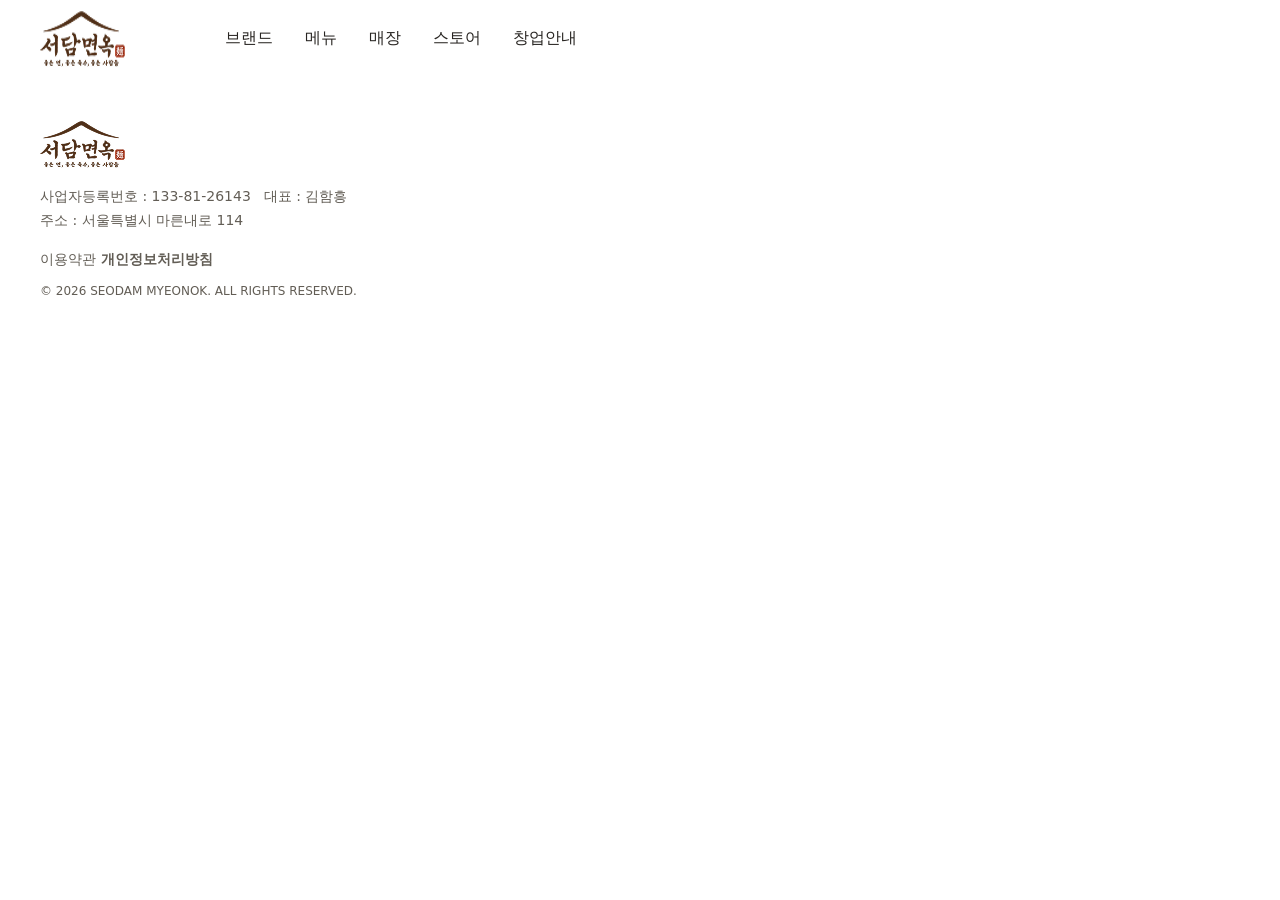
==== index.html @ c4754a9b "서담면옥 공통 구조 작업" ====
<!DOCTYPE html>
<html lang="ko">

<head>
    <meta charset="UTF-8">
    <meta name="viewport" content="width=device-width, initial-scale=1.0">
    <title>SEODAM MYEONOK</title>
    <link rel="stylesheet" href="css/common.css">
</head>

<body>
    <!-- [헤더/푸터] 공통 부분 ///// 수정 금지 -->
    <!-- 새 branch 생성 후 작업 -->
    <!-- branch 위치 확인 후 작업 -->

    <header class="header">
        <div class="inner">
            <h1 class="logo">
                <a href="index.html">
                    <img src="images/logo/SM_LOGO 3.png" alt="서담면옥">
                </a>
            </h1>
            <nav class="gnb">
                <ul>
                    <li><a href="pages/brand.html">브랜드</a></li>
                    <li><a href="pages/menu.html">메뉴</a></li>
                    <li><a href="pages/location.html">매장</a></li>
                    <li><a href="pages/store.html">스토어</a></li>
                    <li><a href="pages/franchise.html">창업안내</a></li>
                </ul>
            </nav>
        </div>
    </header>
    <!-- header -->

    <main>

    </main>
    <!-- main -->

    <footer class="footer">
        <div class="inner">
            <div class="logo">
                <a href="index.html">
                    <img src="images/logo/SM_LOGO 3.png" alt="서담면옥">
                </a>
            </div>

            <div class="info">
                <div class="info-top">
                    <p>사업자등록번호 : 133-81-26143</p>
                    <p>대표 : 김함흥</p>
                </div>
                <div class="info-bottom">
                    <p>주소 : 서울특별시 마른내로 114</p>
                </div>
                <div class="info-link">
                    <a href="#">이용약관</a>
                    <a href="#"><strong>개인정보처리방침</strong></a>
                </div>
                <div class="copyright">
                    <span>&copy; 2026 SEODAM MYEONOK. ALL RIGHTS RESERVED.</span>
                </div>
            </div>
        </div>
    </footer>
</body>

</html>
---- css/common.css ----
@charset "utf-8";
@import url(reset.css);
@import url(header.css);
@import url(footer.css);

/* 기본(웹) 공통 CSS */
body {
    color: #282522;
}

.inner {
    width: 1200px;
    margin: 0 auto;
}

h1 {
    font-family: "Noto Serif KR", serif;
    font-size: 48px;
    font-weight: 700;
    letter-spacing: -2%;
    line-height: 62px;
}

h2 {
    font-family: "Noto Serif KR", serif;
    font-size: 40px;
    font-weight: 700;
    letter-spacing: -2%;
    line-height: 52px;
}

h3 {
    font-family: "Noto Serif KR", serif;
    font-size: 32px;
    font-weight: 700;
    letter-spacing: -2%;
    line-height: 42px;
}

p {
    font-size: 16px;
    font-weight: 400;
    line-height: 26px;
    letter-spacing: -1%;
}

.intro {
    width: 1200px;
    height: 480px;
    padding: 180px 0 60px;
}

.intro .content .eyebrow {
    color: #fff;
    margin-bottom: 10px;
}

.intro .content .title {
    color: #fff;
}
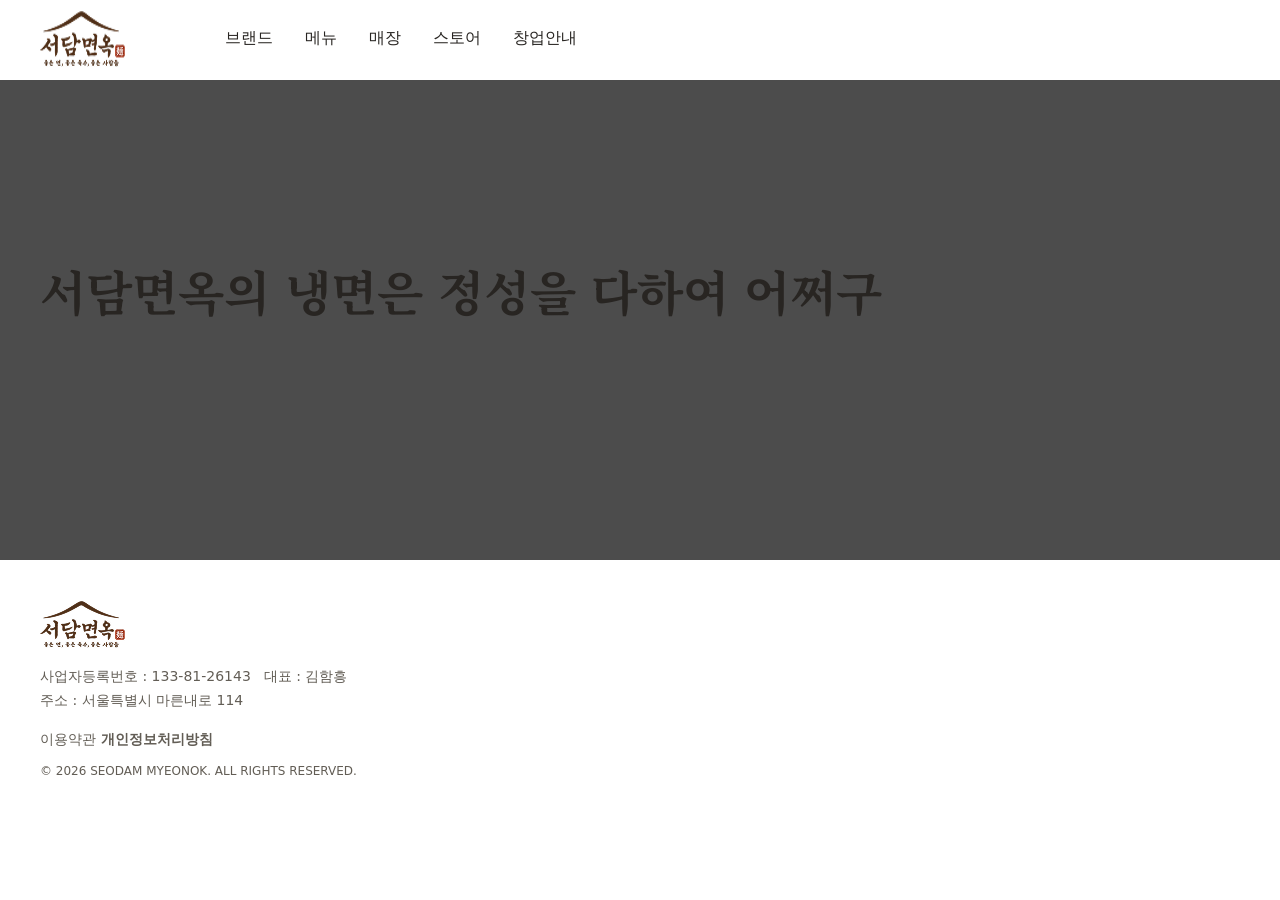
==== commit c0f9d65e: "공통 inner, intro 영역 수정" ====
--- a/index.html
+++ b/index.html
@@ -34,7 +34,11 @@
     <!-- header -->
 
     <main>
-
+        <div class="intro">
+            <div class="inner">
+                <h1>서담면옥의 냉면은 정성을 다하여 어쩌구</h1>
+            </div>
+        </div>
     </main>
     <!-- main -->
 
--- a/css/common.css
+++ b/css/common.css
@@ -44,10 +44,20 @@
     letter-spacing: -1%;
 }
 
+main {
+    position: relative;
+    height: 480px;
+}
+
 .intro {
-    width: 1200px;
+    position: absolute;
+    top: 0;
+    left: 0;
+    width: 100%;
     height: 480px;
     padding: 180px 0 60px;
+    margin: 0 auto;
+    background: rgba(0, 0, 0, 0.7)
 }
 
 .intro .content .eyebrow {
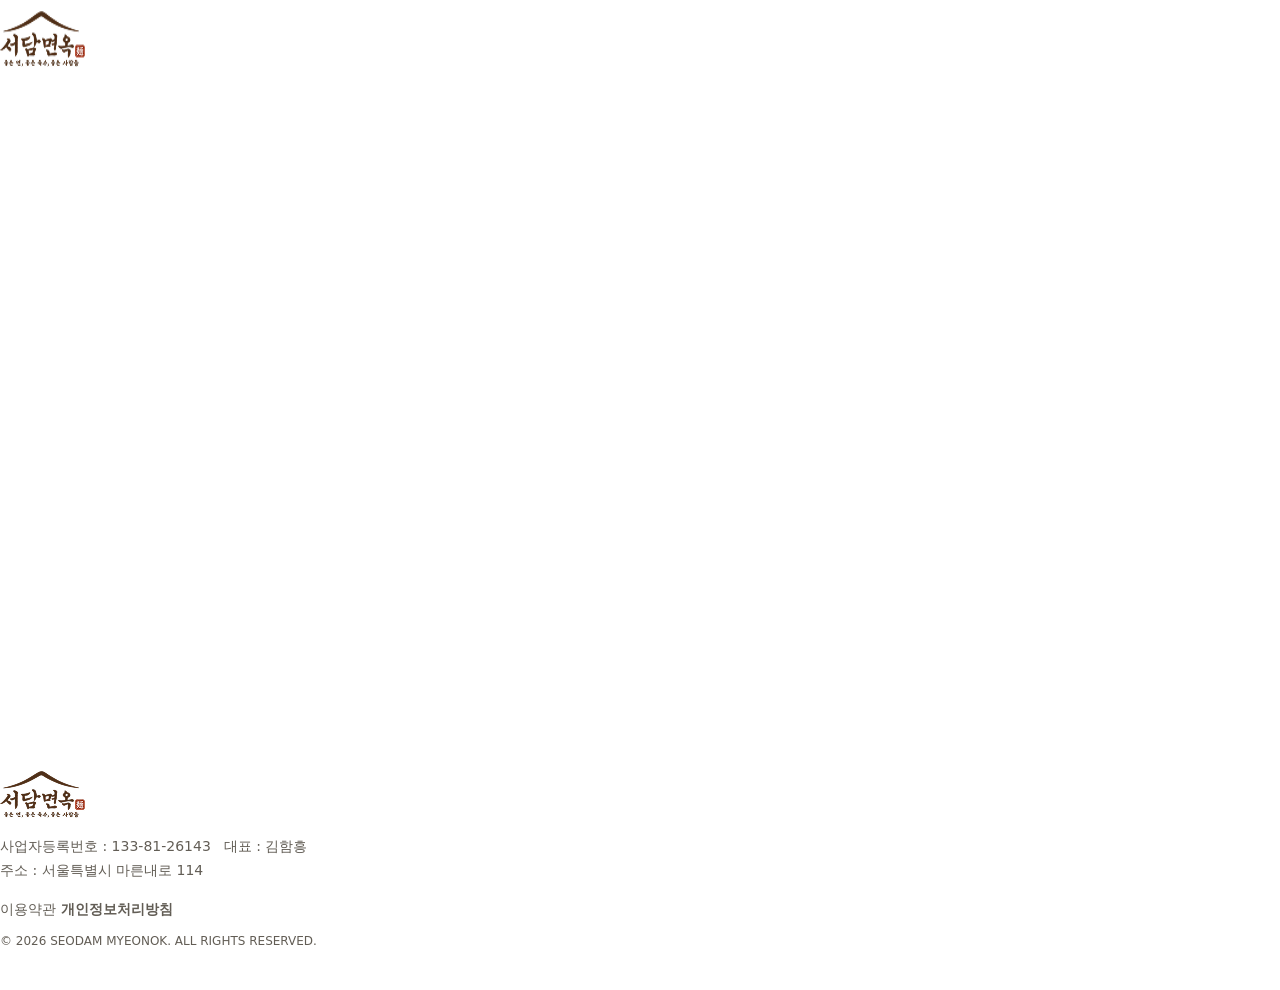
==== commit b7795895: "헤더 및 히어로 영역 수정" ====
--- a/index.html
+++ b/index.html
@@ -36,7 +36,10 @@
     <main>
         <div class="intro">
             <div class="inner">
-                <h1>서담면옥의 냉면은 정성을 다하여 어쩌구</h1>
+                <div class="content-text">
+                    <span>Menu</span>
+                    <h1 class="title">메인 문구</h1>
+                </div>
             </div>
         </div>
     </main>
--- a/css/common.css
+++ b/css/common.css
@@ -9,7 +9,7 @@
 }
 
 .inner {
-    width: 1200px;
+    width: 1440px;
     margin: 0 auto;
 }
 
@@ -46,7 +46,7 @@
 
 main {
     position: relative;
-    height: 480px;
+    height: 730px;
 }
 
 .intro {
@@ -54,10 +54,10 @@
     top: 0;
     left: 0;
     width: 100%;
-    height: 480px;
+    height: 730px;
     padding: 180px 0 60px;
     margin: 0 auto;
-    background: rgba(0, 0, 0, 0.7)
+    background: url() no-repeat center/cover;
 }
 
 .intro .content .eyebrow {
@@ -65,6 +65,16 @@
     margin-bottom: 10px;
 }
 
-.intro .content .title {
+.intro .content-text {
     color: #fff;
+
+    position: absolute;
+    top: 50%;
+    left: 21.5%;
+    transform: translateY(-50%);
+}
+
+.intro .content-text span {
+    font-size: 14px;
+    font-weight: 600;
 }
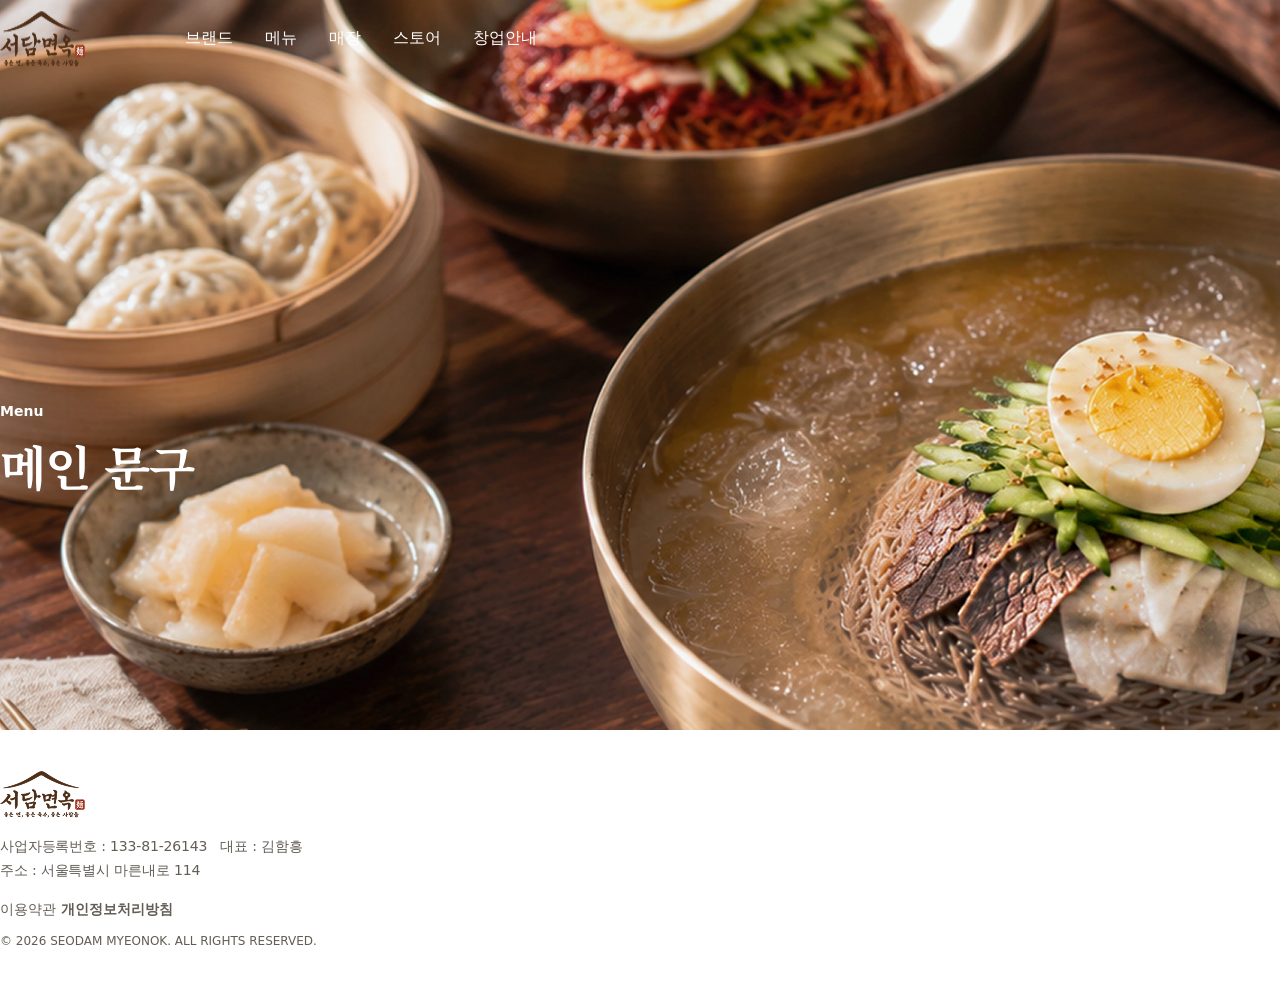
==== commit 2de97520: "모바일 헤더 및 반응형 수정" ====
--- a/index.html
+++ b/index.html
@@ -6,6 +6,7 @@
     <meta name="viewport" content="width=device-width, initial-scale=1.0">
     <title>SEODAM MYEONOK</title>
     <link rel="stylesheet" href="css/common.css">
+    <script src="./js/common.js" defer></script>
 </head>
 
 <body>
@@ -29,6 +30,37 @@
                     <li><a href="pages/franchise.html">창업안내</a></li>
                 </ul>
             </nav>
+            <button type="button" class="mobile-menu-btn" aria-label="메뉴 열기">
+                <span></span>
+                <span></span>
+                <span></span>
+            </button>
+        </div>
+        <div class="mobile-menu">
+
+            <div class="mobile-menu-top">
+
+                <!-- 로고 -->
+                <a href="./index.html" class="mobile-menu-logo">
+                    <img src="./images/logo/SM_LOGO 3.png" alt="서담면옥">
+                </a>
+
+                <!-- 닫기 버튼 -->
+                <button type="button" class="mobile-menu-close" aria-label="메뉴 닫기">
+                    <span></span>
+                    <span></span>
+                </button>
+
+            </div>
+
+            <nav class="mobile-gnb">
+                <a href="./pages/brand.html">브랜드</a>
+                <a href="./pages/menu.html">메뉴</a>
+                <a href="./pages/store.html">매장</a>
+                <a href="./pages/online.html">스토어</a>
+                <a href="./pages/franchise.html">창업안내</a>
+            </nav>
+
         </div>
     </header>
     <!-- header -->
--- a/css/common.css
+++ b/css/common.css
@@ -1,80 +1,273 @@
 @charset "utf-8";
+
 @import url(reset.css);
 @import url(header.css);
 @import url(footer.css);
 
-/* 기본(웹) 공통 CSS */
+
+/* =========================================
+   COMMON - PC
+========================================= */
+
 body {
     color: #282522;
 }
 
+
+/* 공통 inner */
 .inner {
-    width: 1440px;
+    max-width: 1440px;
     margin: 0 auto;
 }
+
+
+/* =========================================
+   TYPOGRAPHY
+========================================= */
 
 h1 {
     font-family: "Noto Serif KR", serif;
+
     font-size: 48px;
     font-weight: 700;
-    letter-spacing: -2%;
+
+    letter-spacing: -0.96px;
     line-height: 62px;
 }
+
 
 h2 {
     font-family: "Noto Serif KR", serif;
+
     font-size: 40px;
     font-weight: 700;
-    letter-spacing: -2%;
+
+    letter-spacing: -0.8px;
     line-height: 52px;
 }
+
 
 h3 {
     font-family: "Noto Serif KR", serif;
+
     font-size: 32px;
     font-weight: 700;
-    letter-spacing: -2%;
+
+    letter-spacing: -0.64px;
     line-height: 42px;
 }
+
 
 p {
     font-size: 16px;
     font-weight: 400;
+
     line-height: 26px;
-    letter-spacing: -1%;
-}
+    letter-spacing: -0.16px;
+}
+
+
+/* =========================================
+   MAIN
+========================================= */
 
 main {
-    position: relative;
-    height: 730px;
-}
+    height: auto;
+}
+
+
+/* =========================================
+   INTRO
+========================================= */
 
 .intro {
-    position: absolute;
-    top: 0;
-    left: 0;
     width: 100%;
     height: 730px;
+
     padding: 180px 0 60px;
+
     margin: 0 auto;
-    background: url() no-repeat center/cover;
-}
+
+    background:
+        url(../images/brand_img/Brand-Intro-Img.png) no-repeat center / cover;
+}
+
 
 .intro .content .eyebrow {
     color: #fff;
+
     margin-bottom: 10px;
 }
+
 
 .intro .content-text {
     color: #fff;
 
     position: absolute;
+
     top: 50%;
-    left: 21.5%;
+
     transform: translateY(-50%);
 }
 
+
 .intro .content-text span {
+    display: block;
+
     font-size: 14px;
     font-weight: 600;
+
+    margin-bottom: 16px;
+}
+
+
+
+/* =========================================
+   COMMON - MOBILE 430px
+========================================= */
+
+@media screen and (max-width: 430px) {
+
+    /* -------------------------------------
+       BODY
+    ------------------------------------- */
+
+    body {
+        width: 100%;
+
+        overflow-x: hidden;
+    }
+
+
+    /* -------------------------------------
+       공통 INNER
+
+       430px
+       좌우 padding 20px
+       실제 콘텐츠 영역 390px
+    ------------------------------------- */
+
+    .inner {
+        width: 100%;
+        max-width: none;
+
+        padding-left: 20px;
+        padding-right: 20px;
+
+        box-sizing: border-box;
+
+        margin: 0 auto;
+    }
+
+
+    /* -------------------------------------
+       TYPOGRAPHY
+    ------------------------------------- */
+
+    h1 {
+        font-size: 28px;
+        line-height: 38px;
+
+        letter-spacing: -0.56px;
+    }
+
+
+    h2 {
+        font-size: 24px;
+        line-height: 34px;
+
+        letter-spacing: -0.48px;
+    }
+
+
+    h3 {
+        font-size: 20px;
+        line-height: 30px;
+
+        letter-spacing: -0.4px;
+    }
+
+
+    p {
+        font-size: 14px;
+        line-height: 22px;
+
+        letter-spacing: -0.14px;
+    }
+
+
+    /* -------------------------------------
+       MAIN
+    ------------------------------------- */
+
+    main {
+        width: 100%;
+        height: auto;
+    }
+
+
+    /* -------------------------------------
+       INTRO
+    ------------------------------------- */
+
+    .intro {
+        width: 100%;
+        height: 260px;
+
+        padding: 0;
+        margin: 0;
+
+        position: relative;
+
+        background:
+            url(../images/brand_img/Brand-Intro-Img.png) no-repeat center / cover;
+    }
+
+
+    .intro .inner {
+        height: 100%;
+
+        position: relative;
+    }
+
+
+    /* -------------------------------------
+       INTRO TEXT
+    ------------------------------------- */
+
+    .intro .content-text {
+        width: calc(100% - 40px);
+
+        position: absolute;
+
+        top: 60%;
+        left: 50%;
+
+        color: #fff;
+
+        text-align: center;
+
+        transform: translate(-50%, -50%);
+    }
+
+
+    .intro .content-text span {
+        display: block;
+
+        margin-bottom: 10px;
+
+        font-size: 12px;
+        font-weight: 600;
+
+        line-height: 18px;
+    }
+
+
+    .intro .content-text .title {
+        font-size: 28px;
+        line-height: 38px;
+
+        letter-spacing: -0.56px;
+    }
+
 }
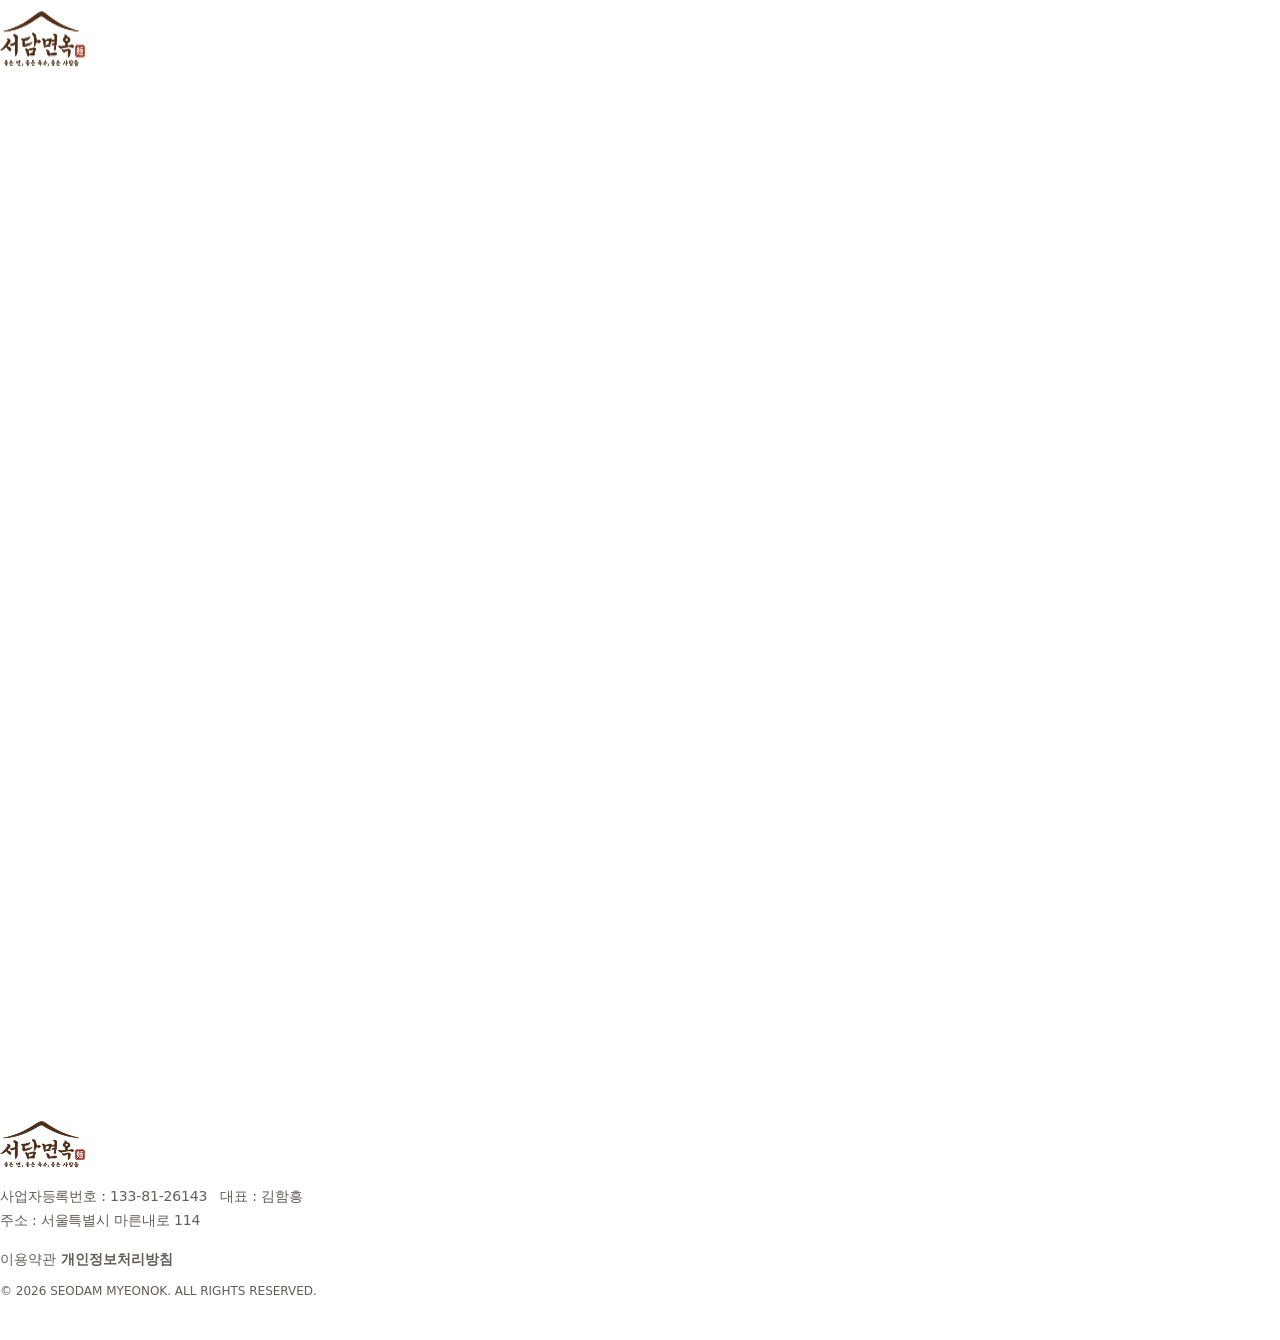
==== commit 90cc0322: "main 최종 합본" ====
--- a/index.html
+++ b/index.html
@@ -21,21 +21,24 @@
                     <img src="images/logo/SM_LOGO 3.png" alt="서담면옥">
                 </a>
             </h1>
+
             <nav class="gnb">
                 <ul>
-                    <li><a href="pages/brand.html">브랜드</a></li>
-                    <li><a href="pages/menu.html">메뉴</a></li>
-                    <li><a href="pages/location.html">매장</a></li>
-                    <li><a href="pages/store.html">스토어</a></li>
-                    <li><a href="pages/franchise.html">창업안내</a></li>
+                    <li><a href="./pages/brand.html">브랜드</a></li>
+                    <li><a href="./pages/menu.html">메뉴</a></li>
+                    <li><a href="./pages/location.html">매장</a></li>
+                    <li><a href="./pages/store.html">스토어</a></li>
+                    <li><a href="./pages/franchise.html">창업안내</a></li>
                 </ul>
             </nav>
+
             <button type="button" class="mobile-menu-btn" aria-label="메뉴 열기">
                 <span></span>
                 <span></span>
                 <span></span>
             </button>
         </div>
+
         <div class="mobile-menu">
 
             <div class="mobile-menu-top">
@@ -65,20 +68,35 @@
     </header>
     <!-- header -->
 
+
     <main>
+
         <div class="intro">
+
+            <!-- 배경 비디오 추가 -->
+            <video class="intro-video" autoplay muted loop playsinline>
+                <source src="./video/main-video.mp4" type="video/mp4">
+            </video>
+
             <div class="inner">
                 <div class="content-text">
-                    <span>Menu</span>
-                    <h1 class="title">메인 문구</h1>
+                    <h1 class="title">한 그릇에 담은 <br> 냉면의 본질</h1>
+                    <span>
+                        좋은 재료와 바른 마음으로
+                        <br> 정직한 냉면을 만듭니다.
+                    </span>
                 </div>
             </div>
+
         </div>
+
     </main>
     <!-- main -->
 
+
     <footer class="footer">
         <div class="inner">
+
             <div class="logo">
                 <a href="index.html">
                     <img src="images/logo/SM_LOGO 3.png" alt="서담면옥">
@@ -86,23 +104,29 @@
             </div>
 
             <div class="info">
+
                 <div class="info-top">
                     <p>사업자등록번호 : 133-81-26143</p>
                     <p>대표 : 김함흥</p>
                 </div>
+
                 <div class="info-bottom">
                     <p>주소 : 서울특별시 마른내로 114</p>
                 </div>
+
                 <div class="info-link">
                     <a href="#">이용약관</a>
                     <a href="#"><strong>개인정보처리방침</strong></a>
                 </div>
+
                 <div class="copyright">
                     <span>&copy; 2026 SEODAM MYEONOK. ALL RIGHTS RESERVED.</span>
                 </div>
+
             </div>
         </div>
     </footer>
+
 </body>
 
 </html>
--- a/css/common.css
+++ b/css/common.css
@@ -82,14 +82,41 @@
 
 .intro {
     width: 100%;
-    height: 730px;
+    height: 1080px;
 
     padding: 180px 0 60px;
 
     margin: 0 auto;
 
-    background:
-        url(../images/brand_img/Brand-Intro-Img.png) no-repeat center / cover;
+    position: relative;
+
+    overflow: hidden;
+}
+
+
+/* INTRO VIDEO */
+.intro-video {
+    width: 100%;
+    height: 100%;
+
+    position: absolute;
+
+    top: 0;
+    left: 0;
+
+    object-fit: cover;
+
+    z-index: 0;
+}
+
+
+/* 영상 위에 콘텐츠가 올라오도록 */
+.intro .inner {
+    height: 100%;
+
+    position: relative;
+
+    z-index: 1;
 }
 
 
@@ -105,17 +132,22 @@
 
     position: absolute;
 
-    top: 50%;
+    top: 75%;
 
     transform: translateY(-50%);
 }
 
+.intro .content-text h1 {
+    margin-bottom: 24px;
+}
 
 .intro .content-text span {
     display: block;
 
     font-size: 14px;
-    font-weight: 600;
+    font-weight: 200;
+    line-height: 1.5;
+    letter-spacing: 1.5px;
 
     margin-bottom: 16px;
 }
@@ -138,14 +170,6 @@
         overflow-x: hidden;
     }
 
-
-    /* -------------------------------------
-       공통 INNER
-
-       430px
-       좌우 padding 20px
-       실제 콘텐츠 영역 390px
-    ------------------------------------- */
 
     .inner {
         width: 100%;
@@ -212,15 +236,30 @@
 
     .intro {
         width: 100%;
-        height: 260px;
+        height: 810px;
 
         padding: 0;
         margin: 0;
 
         position: relative;
 
-        background:
-            url(../images/brand_img/Brand-Intro-Img.png) no-repeat center / cover;
+        overflow: hidden;
+    }
+
+
+    /* 모바일에서도 같은 영상 사용 */
+    .intro-video {
+        width: 100%;
+        height: 100%;
+
+        position: absolute;
+
+        top: 0;
+        left: 0;
+
+        object-fit: cover;
+
+        z-index: 0;
     }
 
 
@@ -228,6 +267,8 @@
         height: 100%;
 
         position: relative;
+
+        z-index: 1;
     }
 
 
